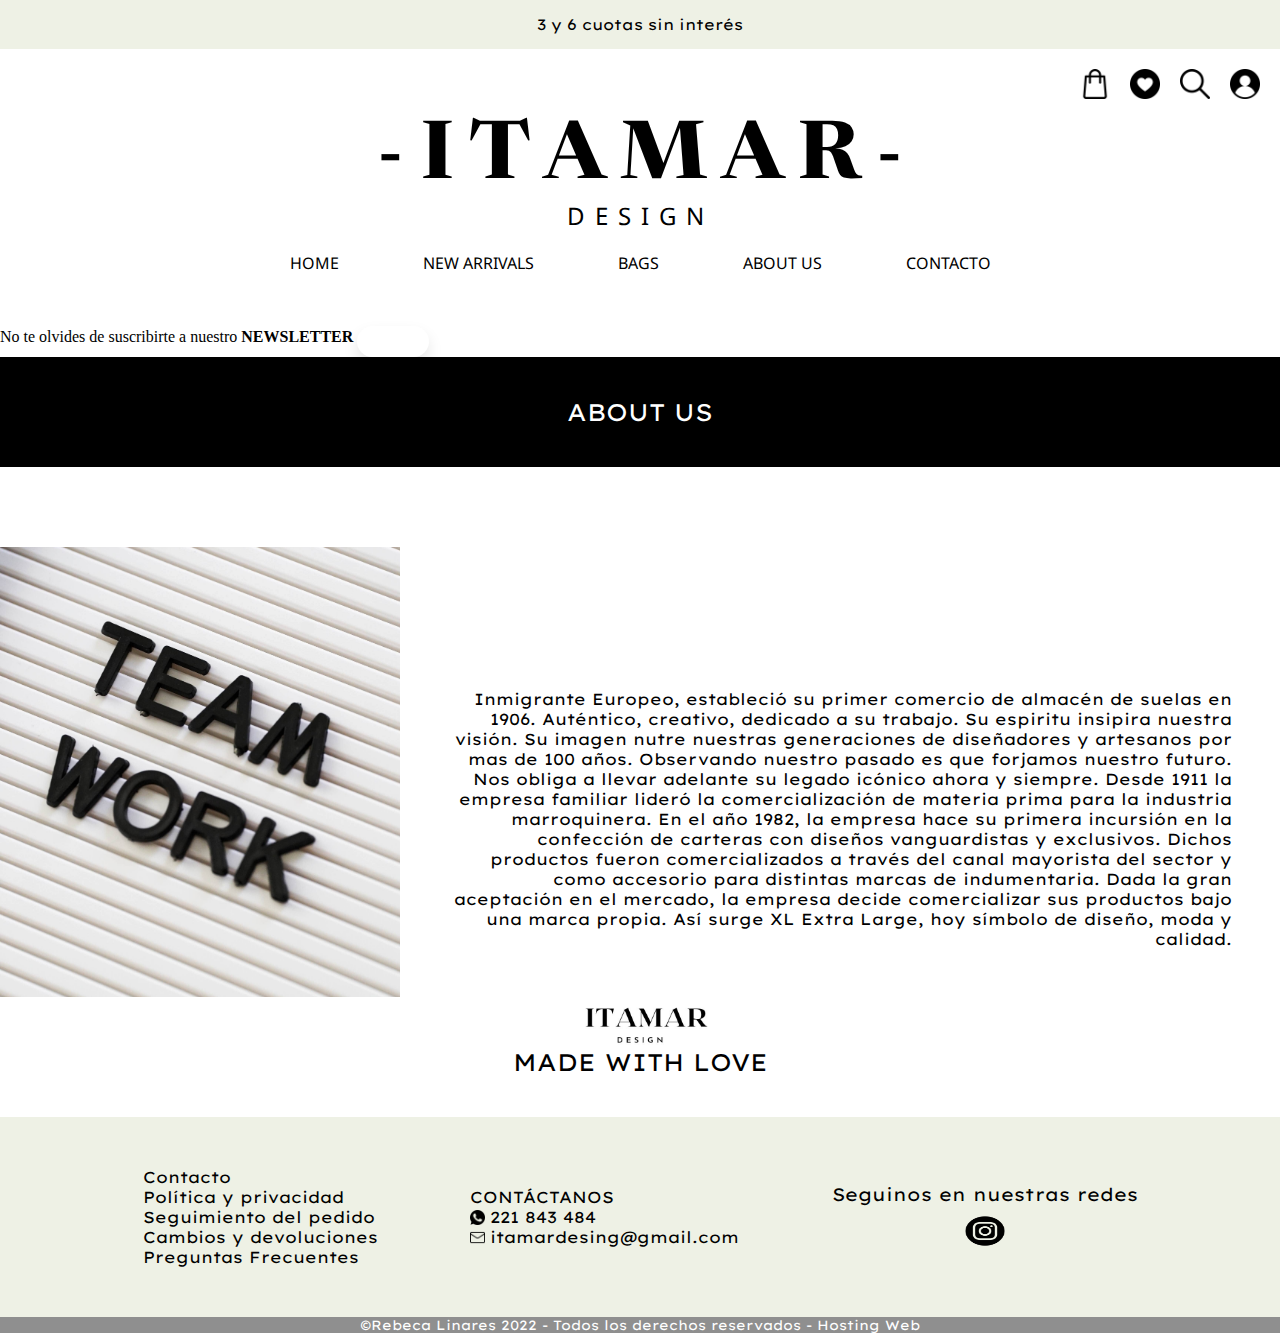
==== pages/aboutUs.html @ e6c92653 "modificaciones$" ====
<!DOCTYPE html>
<html lang="es">
<head>
<meta charset="UTF-8">
<meta http-equiv="X-UA-Compatible" content="IE=edge">
<meta name="viewport" content="width=device-width, initial-scale=1.0">

<!--titulo y descripcion-->
<title>AboutUs</title>
<meta name="descripcion" content="Conocé más de ITAMAR. Venta online de productos de marroquineria">
<meta name="keywords" content="carteras, bags, bolsos, diseño, marroquineria, cuero, cruelty free, riñoneras, bandoleras, toten, moda, mujer, women, design">
<link rel="stylesheet" href="../css/estilos.css">

<!--icono navegador-->
<link rel="icon" type="image/png" href="../img/ITAMAR.jpg"/>

<!--fuentes-->
<link rel="preconnect" href="https://fonts.googleapis.com">
<link rel="preconnect" href="https://fonts.gstatic.com" crossorigin>
<link href="https://fonts.googleapis.com/css2?family=Newsreader:opsz@6..72&display=swap" rel="stylesheet">

<link rel="preconnect" href="https://fonts.googleapis.com">
<link rel="preconnect" href="https://fonts.gstatic.com" crossorigin>
<link href="https://fonts.googleapis.com/css2?family=Newsreader:opsz@6..72&display=swap" rel="stylesheet">

<link rel="preconnect" href="https://fonts.googleapis.com">
<link rel="preconnect" href="https://fonts.gstatic.com" crossorigin>
<link href="https://fonts.googleapis.com/css2?family=Lexend+Exa:wght@200&family=Newsreader:opsz@6..72&family=Noto+Sans:wght@200&display=swap" rel="stylesheet">

 <!-- AOS -->
<link href="https://unpkg.com/aos@2.3.1/dist/aos.css" rel="stylesheet">

<!-- CSS only -->
<link href="https://cdn.jsdelivr.net/npm/bootstrap@5.2.0-beta1/dist/css/bootstrap.min.css" rel="stylesheet" integrity="sha384-0evHe/X+R7YkIZDRvuzKMRqM+OrBnVFBL6DOitfPri4tjfHxaWutUpFmBp4vmVor" crossorigin="anonymous">


</head>
<body class="body">
    <header class="header">
        <div class="encabezado__fijo">
            <p class="cuotas">3 y 6 cuotas sin interés</p>
            <div class="img__compras">
                <img src="../img/user.png" alt="usuario" height="50px" width="50px">
                <img src="../img/loupe.png" alt="búsqueda"  height="50px" width="50px">
                <img src="../img/favorite.png" alt="favoritos" height="50px" width="50px">
                <img src="../img/shop-bag.png" alt="compras"  height="50px" width="50px">
            </div>
            <h1>- I T A M A R - </a></h1>
            <p class="subtitulo">DESIGN</p>
        </div>
        
        
        <nav class="navbar">
            <ul>
                <li><a href="../index.html">HOME</a></li>
                <li><a href="newArrivals.html">NEW ARRIVALS</a></li>
                <li><a href="bags.html">BAGS</a></li>
                <li><a href="aboutUs.html">ABOUT US</a></li>
                <li><a href="contacto.html">CONTACTO</a></li>
            </ul>   
        </nav>
    </header>
    
    <main class="main"> 
        <div class="alert alert-warning alert-dismissible fade show text-center" role="alert">
            No te olvides de suscribirte a nuestro <strong>NEWSLETTER</strong>
            <button type="button" class="btn-close" data-bs-dismiss="alert" aria-label="Close"></button>
        </div>
        <div class="about">
            <p>ABOUT US</p>
        </div>
        <section data-aos="fade-up" data-aos-duration="2000" class="presentacion" > 
            <div class="nosotros">
                <img src="../img/work.jpg" alt=""width="400px" height="450px">
                <p class="presentacion__p">Inmigrante Europeo, estableció su primer comercio de almacén de suelas en 1906. Auténtico, creativo, dedicado a su trabajo. Su espiritu insipira nuestra visión. Su imagen nutre nuestras generaciones de diseñadores y artesanos por mas de 100 años. Observando nuestro pasado es que forjamos nuestro futuro. Nos obliga a llevar adelante su legado icónico ahora y siempre.
        
                    Desde 1911 la empresa familiar lideró la comercialización de materia prima para la industria marroquinera. En el año 1982, la empresa hace su primera incursión en la confección de carteras con diseños vanguardistas y exclusivos. Dichos productos fueron comercializados a través del canal mayorista del sector y como accesorio para distintas marcas de indumentaria.
                    
                    Dada la gran aceptación en el mercado, la empresa decide comercializar sus productos bajo una marca propia.
                    
                    Así surge XL Extra Large, hoy símbolo de diseño, moda y calidad.
                    
                </p>

        </section>
    </main> 

    <aside class="aside">
        <div class="aside__logo">
            <img src="/img/itamarlogo.jpg" alt="Logo" >
        </div>
        <div class="made">
            <p>MADE WITH LOVE</p>
        </div>
    </aside>

    <footer class="footer"> 
        <div class="footer__caja">
            <div class="pie__pagina">
                <ul>
                    <li>Contacto</li>
                    <li>Política y privacidad</li>
                    <li>Seguimiento del pedido</li>
                    <li>Cambios y devoluciones</li>
                    <li>Preguntas Frecuentes</li>
                </ul>
            </div>
            <div class="centro__pie"> 
                <ul>
                    <p>CONTÁCTANOS</p>
                        <div class="whatsapp">
                            <img src="../img/whatsapp.png" alt="whatsapp" height="15px" width="15px">
                            <li>221 843 484</li>
                        </div>
                        <div class="mail">
                            <img src="../img/email.png" alt="email" height="15px" width="15px">
                            <li>itamardesing@gmail.com</li>
                            
                        </div>
                </ul>
            </div> 
            <div class="seguinos">
                <ul>
                    <p>Seguinos en nuestras redes</p>
                    <a href="https://www.instagram.com/itamardesign_/"><img src="../img/instagram.png" alt="instagram" height="40px" width="40px"></a>
                </ul>
            </div>
        </div>
        <div>
            <p class="fijo">©Rebeca Linares 2022 - Todos los derechos reservados - Hosting Web</p>
        </div>
    </footer>
    <!-- JavaScript Bundle with Popper -->
<script src="https://cdn.jsdelivr.net/npm/bootstrap@5.2.0-beta1/dist/js/bootstrap.bundle.min.js" integrity="sha384-pprn3073KE6tl6bjs2QrFaJGz5/SUsLqktiwsUTF55Jfv3qYSDhgCecCxMW52nD2" crossorigin="anonymous"></script>
<script src="https://unpkg.com/aos@2.3.1/dist/aos.js"></script>
<script>
    AOS.init();
</script>
</body>
</html>
---- css/estilos.css ----
* {
  padding: 0;
  margin: 0;
  box-sizing: border-box;
}

button {
  padding: 1.3em 3em;
  font-size: 12px;
  text-transform: uppercase;
  letter-spacing: 2.5px;
  font-weight: 500;
  color: #000;
  background-color: #fff;
  border: none;
  border-radius: 45px;
  box-shadow: 0px 8px 15px rgba(0, 0, 0, 0.1);
  transition: all 0.3s ease 0s;
  cursor: pointer;
  outline: none;
}

button:hover {
  background-color: black;
  box-shadow: 0px 15px 20px rgba(255, 255, 255, 0.4);
  color: #fff;
  transform: translateY(-7px);
}

button:active {
  transform: translateY(-1px);
  color: white;
}

.header .encabezado__fijo h1 {
  text-align: center;
  font-size: 5rem;
  margin-top: 1.25rem;
  font-family: "Newsreader", serif;
}
.header .encabezado__fijo .cuotas {
  text-align: center;
  font-size: 15px;
  background-color: #EEF1E5;
  padding: 15px;
  font-family: "Lexend Exa", sans-serif;
}
.header .encabezado__fijo .img__compras {
  display: flex;
  flex-direction: row-reverse;
  align-items: center;
}
.header .encabezado__fijo .img__compras img {
  padding-right: 20px;
  padding-top: 20px;
}
.header .encabezado__fijo .subtitulo {
  font-size: 1.5rem;
  text-align: center;
  letter-spacing: 10px;
  font-family: "Noto Sans", sans-serif;
}
.header .navbar {
  list-style-type: none;
  width: 100%;
  text-align: none;
  justify-content: center;
  grid-area: navbar;
}
.header .navbar ul {
  width: 100%;
  list-style-type: none;
  text-align: center;
}
.header .navbar ul li {
  display: inline-flex;
  padding: 0px 20px 0px 20px;
}
.header .navbar ul li a {
  padding: 1.25rem;
  text-decoration: none;
  color: black;
  font-family: "Noto Sans", sans-serif;
}
.header .navbar ul li:hover {
  background-color: rgb(243, 240, 241);
}

@media screen and (max-width: 763px) {
  .header .encabezado__fijo h1 {
    font-size: 3.5rem;
  }
  .header .encabezado__fijo .subtitulo {
    font-size: 1rem;
  }
  .header .navbar ul li a {
    padding: 1rem;
  }
}
.main .fondo__principal {
  display: flex;
  align-items: center;
  justify-content: center;
  text-align: center;
  flex-direction: column;
  height: 50rem;
  color: white;
  background-image: url(../../img/imagenprincipal.jpg);
  background-repeat: no-repeat;
  background-size: cover;
  background-position: center;
  font-size: xx-large;
  font-family: "Lexend Exa", sans-serif;
}
.main .nueva {
  font-size: 5rem;
  text-align: center;
}
.main .coleccion {
  text-align: center;
  font-size: 2.5rem;
}
.main button {
  margin-top: 2rem;
}
.main .promociones {
  background-color: #EEF1E5;
  font-family: "Lexend Exa", sans-serif;
}
.main .promociones .promos__contenedor {
  display: grid;
  margin: 0 auto;
  grid-template-columns: repeat(3, 1fr);
  justify-content: center;
}
.main .promociones .promos__contenedor .promos__item {
  display: flex;
  flex-direction: column;
  justify-content: center;
  align-items: center;
  text-align: center;
  padding: 1rem;
}
.main .promociones .promos__contenedor .promos__item .promos__toppic {
  margin: auto;
  padding: 1rem;
  color: #2D2D2D;
  font-size: 14px;
  font-style: normal;
  text-align: center;
}

@media screen and (max-width: 763px) {
  .main .fondo__principal {
    height: 40rem;
  }
  .main .nueva {
    font-size: 4rem;
    text-align: center;
  }
  .main .coleccion {
    text-align: center;
    font-size: 2rem;
  }
  .main .promociones .promos__contenedor {
    display: flex;
    flex-direction: column;
    align-items: center;
    text-align: center;
  }
}
@media screen and (max-width: 585px) {
  .main .fondo__principal {
    height: 35rem;
  }
  .main .nueva {
    font-size: 2rem;
    text-align: center;
  }
  .main .coleccion {
    text-align: center;
    font-size: 1rem;
  }
}
.aside {
  background-color: white;
}
.aside .descubre {
  font-size: xx-large;
  padding: 70px;
  background-image: url(../img/segundafotoprin.jpg);
  overflow: hidden;
  background-size: cover;
  background-repeat: no-repeat;
  background-position: center;
  height: 488px;
  width: 80%;
  margin: 5% auto;
  align-items: center;
  justify-content: center;
  display: flex;
}
.aside .descubre button a {
  text-decoration: none;
  font-family: "Lexend Exa", sans-serif;
}
.aside .descubre button a:hover {
  color: white;
}
.aside .aside__logo {
  display: flex;
  justify-content: center;
  align-items: center;
}
.aside .aside__logo img {
  width: 170px;
  height: 50px;
}
.aside .made p {
  text-align: center;
  padding-bottom: 40px;
  font-size: x-large;
  font-family: "Lexend Exa", sans-serif;
}
.aside .news {
  background-color: black;
  color: white;
  text-align: center;
  padding: 50px;
}
.aside .news p {
  font-family: "Lexend Exa", sans-serif;
}
.aside .news input[type=text], .aside .news select, .aside .news textarea {
  width: 100%;
  padding: 12px;
  border: 1px solid #ccc;
  border-radius: 20px;
  resize: vertical;
  font-family: "Lexend Exa", sans-serif;
  font-size: medium;
}
.aside .news label {
  padding: 12px 12px 12px 0;
  display: inline-block;
  font-family: "Lexend Exa", sans-serif;
}
.aside .news input[type=Enviar] {
  background-color: #04AA6D;
  color: white;
  padding: 12px 20px;
  border: none;
  border-radius: 4px;
  cursor: pointer;
  float: right;
}
.aside .news input[type=Enviar]:hover {
  background-color: #45a049;
}

@media screen and (max-width: 600px) {
  .descubre {
    height: 300px;
    width: 80%;
  }
  .descubre p {
    margin-top: 30px;
  }
}
@media (max-width: 391px) {
  .descubre {
    height: 220px;
    width: 85%;
  }
  .descubre p {
    margin-top: -18px;
  }
}
.footer {
  background-color: #EEF1E5;
  position: relative;
  justify-content: center;
}
.footer li {
  list-style-type: none;
}
.footer .footer__caja {
  display: flex;
  margin: 0% auto;
  flex-direction: row;
  width: 100%;
  flex-wrap: wrap;
  justify-content: space-evenly;
  align-items: center;
  padding: 50px;
}
.footer .footer__caja .pie__pagina {
  font-family: "Lexend Exa", sans-serif;
}
.footer .footer__caja .centro__pie {
  font-family: "Lexend Exa", sans-serif;
}
.footer .footer__caja .centro__pie .whatsapp {
  display: flex;
  flex-direction: row;
  justify-content: flex-start;
  align-items: center;
  flex-wrap: nowrap;
}
.footer .footer__caja .centro__pie .whatsapp li {
  padding-left: 5px;
}
.footer .footer__caja .centro__pie .mail {
  display: flex;
  flex-direction: row;
  justify-content: flex-start;
  align-items: center;
  flex-wrap: nowrap;
}
.footer .footer__caja .centro__pie .mail li {
  padding-left: 5px;
}
.footer .footer__caja .seguinos {
  font-family: "Lexend Exa", sans-serif;
  font-size: large;
}
.footer .footer__caja .seguinos ul {
  display: flex;
  flex-direction: column;
  align-items: center;
}
.footer .footer__caja .seguinos ul img {
  padding-top: 10px;
}
.footer .fijo {
  text-align: center;
  background-color: #8f8f8f;
  color: white;
  font-size: smaller;
  font-family: "Lexend Exa", sans-serif;
}

@media screen and (max-width: 763px) {
  .footer .footer__caja {
    display: flex;
    flex-direction: column;
    align-items: center;
    text-align: center;
  }
  .footer .footer__caja .centro__pie {
    padding-top: 1.5rem;
  }
  .footer .footer__caja .seguinos {
    padding-top: 1.5rem;
  }
}
.main .new__arrivals {
  background-color: black;
  padding: 45px;
  text-align: center;
}
.main .new__arrivals b {
  font-size: x-large;
  color: white;
  font-family: "Lexend Exa", sans-serif;
}
.main .new__arrivals__a {
  background-color: #E6D64B;
}
.main .new__arrivals__a .p1 {
  font-size: 80px;
  font-family: "Lexend Exa", sans-serif;
  color: white;
  text-shadow: 0 0 12px #000;
  padding-left: 10rem;
}
.main .new__arrivals__a .p2 {
  font-size: 80px;
  font-family: "Lexend Exa", sans-serif;
  color: white;
  text-align: right;
  text-shadow: 0 0 12px #000;
  padding-right: 10rem;
}
.main .contenido {
  background-color: white;
  width: 95%;
  display: grid;
  grid-template-columns: 1fr 1fr 1fr 1fr;
  grid-auto-rows: 1fr;
  grid-gap: 20px;
  margin: 55px;
}
.main .contenido .gridItem {
  width: 18.75rem;
}
.main .contenido img {
  width: 80%;
  height: 100%;
}

/*INICIO RESPONSIVE NEW ARRIVAL*/
@media screen and (max-width: 763px) {
  .main .new__arrivals__a .p1 {
    font-size: 60px;
    padding-left: 8rem;
  }
  .main .new__arrivals__a .p2 {
    font-size: 60px;
    padding-left: 8rem;
  }
  .main .contenido {
    background-color: white;
    width: 100%;
    display: grid;
    grid-template-columns: 1fr 1fr;
    grid-auto-rows: 1fr;
    grid-gap: 10px;
    margin: 40px;
  }
}
@media screen and (max-width: 585px) {
  .main .new__arrivals__a .p1 {
    font-size: 40px;
    padding-left: 8rem;
  }
  .main .new__arrivals__a .p2 {
    font-size: 40px;
    padding-left: 10rem;
  }
}
@media screen and (max-width: 491px) {
  .main .new__arrivals__a .p1 {
    font-size: 35px;
    padding-left: 3rem;
  }
  .main .new__arrivals__a .p2 {
    font-size: 35px;
    padding-left: 10rem;
  }
}
.main .bags {
  background-color: black;
  padding: 40px;
}
.main .bags p {
  font-size: x-large;
  color: white;
  font-family: "Lexend Exa", sans-serif;
  text-align: center;
}
.main .CardVenta {
  background-color: #F9F8F8;
  padding: 1rem;
}
.main .CardVenta .container-fluid .row .cardVenta__contenedor {
  background-color: #F9F8F8;
  display: flex;
  margin: 0 auto;
  justify-content: space-evenly;
  position: relative;
  height: 100%;
}
.main .CardVenta .container-fluid .row .cardVenta__contenedor .card__contenedor {
  border-radius: 10px 10px 10px 10px;
  box-shadow: 0;
  transform: scale(0.95);
  transition: box-shadow 0.5s, transform 0.5s;
}
.main .CardVenta .container-fluid .row .cardVenta__contenedor .CardVenta__producto {
  display: flex;
  margin: 0 auto;
  justify-content: baseline;
  align-content: center;
  position: relative;
}
.main .CardVenta .container-fluid .row .cardVenta__contenedor .CardVenta__producto img {
  width: 250px;
  height: 350px;
}
.main .CardVenta .container-fluid .row .cardVenta__contenedor .CardVenta__producto button {
  margin-top: 20px;
}

/*INICIO RESPONSIVE BAGS*/
@media screen and (max-width: 600px) {
  .cardVenta__contenedor {
    grid-template-columns: repeat(2, 1fr);
    gap: 1rem;
    height: auto;
  }
}
@media screen and (max-width: 391px) {
  .cardVenta__contenedor {
    grid-template-columns: repeat(1, 1fr);
    gap: 0rem;
  }
}
.main .about {
  background-color: black;
  padding: 40px;
}
.main .about p {
  font-size: x-large;
  color: white;
  font-family: "Lexend Exa", sans-serif;
  text-align: center;
}
.main .presentacion .nosotros {
  background-color: white;
  display: flex;
  flex-direction: row;
  flex-wrap: nowrap;
  align-content: center;
  justify-content: space-evenly;
  align-items: flex-end;
  margin-top: 5rem;
}
.main .presentacion .nosotros .presentacion__p {
  font-family: "Lexend Exa", sans-serif;
  margin: 3rem;
  font-size: medium;
  text-align: right;
}

/*INICIO RESPONSIVE ABOUTUS*/
@media screen and (max-width: 600px) {
  .presentacion--invertido, .presentacion__contenedor {
    padding: 1rem;
    grid-template-columns: 1fr;
  }
  .img__work {
    width: 300px;
    height: 300px;
  }
  .img__contenedor {
    display: flex;
    flex-direction: row;
    justify-content: space-evenly;
  }
}
.main .contacto {
  background-color: black;
  padding: 40px;
}
.main .contacto p {
  font-size: x-large;
  color: white;
  font-family: "Lexend Exa", sans-serif;
  text-align: center;
}
.main .contacto__form {
  padding-top: 50px;
  padding-left: 100px;
  padding-right: 100px;
  padding-bottom: 100px;
}
.main .contacto__form .caja__form form {
  margin: 50px;
}
.main .contacto__form .caja__form form label {
  padding: 12px 12px 12px 0;
  display: inline-block;
  font-family: "Lexend Exa", sans-serif;
}
.main .contacto__form .caja__form form input[type=Enviar] {
  background-color: #04AA6D;
  color: white;
  padding: 12px 20px;
  border: none;
  border-radius: 4px;
  cursor: pointer;
  float: right;
}
.main .contacto__form .caja__form form input[type=text], .main .contacto__form .caja__form form select, .main .contacto__form .caja__form form textarea {
  width: 100%;
  padding: 12px;
  border: 1px solid #ccc;
  border-radius: 20px;
  resize: vertical;
  font-family: "Lexend Exa", sans-serif;
  font-size: medium;
}
.main .contacto__form .caja__form form input[type=Enviar]:hover {
  background-color: #45a049;
}

@media screen and (max-width: 391px) {
  .contacto {
    padding-top: 0px;
    padding-left: 30px;
    padding-right: 15px;
  }
}/*# sourceMappingURL=estilos.css.map */
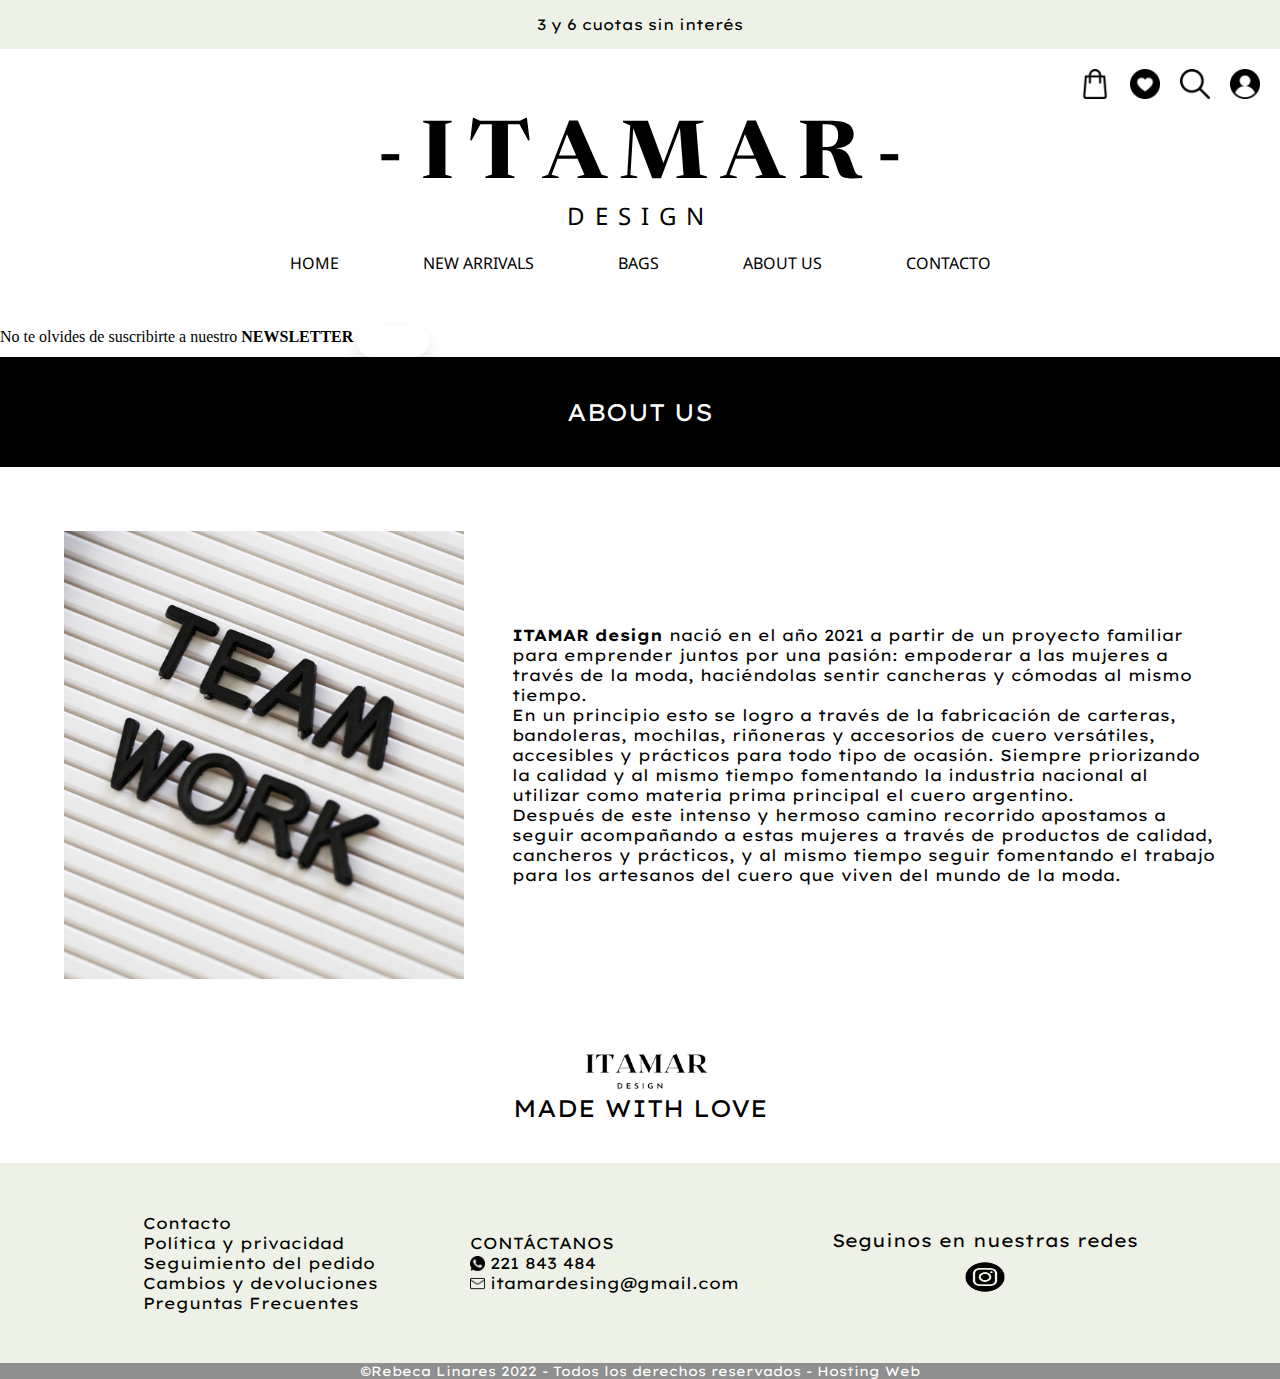
==== commit 7de6471e: "cambios" ====
--- a/pages/aboutUs.html
+++ b/pages/aboutUs.html
@@ -9,7 +9,6 @@
 <title>AboutUs</title>
 <meta name="descripcion" content="Conocé más de ITAMAR. Venta online de productos de marroquineria">
 <meta name="keywords" content="carteras, bags, bolsos, diseño, marroquineria, cuero, cruelty free, riñoneras, bandoleras, toten, moda, mujer, women, design">
-<link rel="stylesheet" href="../css/estilos.css">
 
 <!--icono navegador-->
 <link rel="icon" type="image/png" href="../img/ITAMAR.jpg"/>
@@ -27,11 +26,14 @@
 <link rel="preconnect" href="https://fonts.gstatic.com" crossorigin>
 <link href="https://fonts.googleapis.com/css2?family=Lexend+Exa:wght@200&family=Newsreader:opsz@6..72&family=Noto+Sans:wght@200&display=swap" rel="stylesheet">
 
- <!-- AOS -->
+<!-- AOS -->
 <link href="https://unpkg.com/aos@2.3.1/dist/aos.css" rel="stylesheet">
 
 <!-- CSS only -->
 <link href="https://cdn.jsdelivr.net/npm/bootstrap@5.2.0-beta1/dist/css/bootstrap.min.css" rel="stylesheet" integrity="sha384-0evHe/X+R7YkIZDRvuzKMRqM+OrBnVFBL6DOitfPri4tjfHxaWutUpFmBp4vmVor" crossorigin="anonymous">
+
+<link rel="stylesheet" href="../css/estilos.css">
+
 
 
 </head>
@@ -71,18 +73,14 @@
         </div>
         <section data-aos="fade-up" data-aos-duration="2000" class="presentacion" > 
             <div class="nosotros">
-                <img src="../img/work.jpg" alt=""width="400px" height="450px">
-                <p class="presentacion__p">Inmigrante Europeo, estableció su primer comercio de almacén de suelas en 1906. Auténtico, creativo, dedicado a su trabajo. Su espiritu insipira nuestra visión. Su imagen nutre nuestras generaciones de diseñadores y artesanos por mas de 100 años. Observando nuestro pasado es que forjamos nuestro futuro. Nos obliga a llevar adelante su legado icónico ahora y siempre.
-        
-                    Desde 1911 la empresa familiar lideró la comercialización de materia prima para la industria marroquinera. En el año 1982, la empresa hace su primera incursión en la confección de carteras con diseños vanguardistas y exclusivos. Dichos productos fueron comercializados a través del canal mayorista del sector y como accesorio para distintas marcas de indumentaria.
-                    
-                    Dada la gran aceptación en el mercado, la empresa decide comercializar sus productos bajo una marca propia.
-                    
-                    Así surge XL Extra Large, hoy símbolo de diseño, moda y calidad.
+                <img src="../img/work.jpg" alt="">
+                <p class="presentacion__p"> <b>ITAMAR design</b> nació en el año 2021 a partir de un proyecto familiar para emprender juntos por una pasión: empoderar a las mujeres a través de la moda, haciéndolas sentir cancheras y cómodas al mismo tiempo.<br>
+                    En un principio esto se logro a través de la fabricación de carteras, bandoleras, mochilas, riñoneras y accesorios de cuero versátiles, accesibles y prácticos para todo tipo de ocasión. Siempre priorizando la calidad y al mismo tiempo fomentando la industria nacional al utilizar como materia prima principal el cuero argentino.<br>
+                    Después de este intenso y hermoso camino recorrido apostamos a seguir acompañando a estas mujeres a través de productos de calidad, cancheros y prácticos, y al mismo tiempo seguir fomentando el trabajo para los artesanos del cuero que viven del mundo de la moda.
                     
                 </p>
+        </section>
 
-        </section>
     </main> 
 
     <aside class="aside">
--- a/css/estilos.css
+++ b/css/estilos.css
@@ -105,7 +105,7 @@
   flex-direction: column;
   height: 50rem;
   color: white;
-  background-image: url(../../img/imagenprincipal.jpg);
+  background-image: url(../img/imagenprincipal.jpg);
   background-repeat: no-repeat;
   background-size: cover;
   background-position: center;
@@ -439,6 +439,9 @@
     padding-left: 10rem;
   }
 }
+.main {
+  /*INICIO RESPONSIVE BAGS*/
+}
 .main .bags {
   background-color: black;
   padding: 40px;
@@ -449,53 +452,28 @@
   font-family: "Lexend Exa", sans-serif;
   text-align: center;
 }
-.main .CardVenta {
+.main .cards {
   background-color: #F9F8F8;
-  padding: 1rem;
-}
-.main .CardVenta .container-fluid .row .cardVenta__contenedor {
-  background-color: #F9F8F8;
-  display: flex;
-  margin: 0 auto;
-  justify-content: space-evenly;
-  position: relative;
-  height: 100%;
-}
-.main .CardVenta .container-fluid .row .cardVenta__contenedor .card__contenedor {
-  border-radius: 10px 10px 10px 10px;
-  box-shadow: 0;
-  transform: scale(0.95);
-  transition: box-shadow 0.5s, transform 0.5s;
-}
-.main .CardVenta .container-fluid .row .cardVenta__contenedor .CardVenta__producto {
-  display: flex;
-  margin: 0 auto;
-  justify-content: baseline;
-  align-content: center;
-  position: relative;
-}
-.main .CardVenta .container-fluid .row .cardVenta__contenedor .CardVenta__producto img {
-  width: 250px;
-  height: 350px;
-}
-.main .CardVenta .container-fluid .row .cardVenta__contenedor .CardVenta__producto button {
-  margin-top: 20px;
-}
-
-/*INICIO RESPONSIVE BAGS*/
-@media screen and (max-width: 600px) {
-  .cardVenta__contenedor {
-    grid-template-columns: repeat(2, 1fr);
-    gap: 1rem;
-    height: auto;
-  }
-}
-@media screen and (max-width: 391px) {
-  .cardVenta__contenedor {
-    grid-template-columns: repeat(1, 1fr);
-    gap: 0rem;
-  }
-}
+  display: flex;
+  flex-wrap: wrap;
+  justify-content: space-around;
+}
+.main .cards .card {
+  align-items: center;
+}
+.main .cards .card .card-body .card-title {
+  text-align: center;
+}
+@media screen and (max-width: 1250px) {
+  .main .main .CardVenta .container-fluid .row .cardVenta__contenedor {
+    display: flex;
+    margin: 0 auto;
+    position: relative;
+    height: 100%;
+    flex-direction: column;
+  }
+}
+
 .main .about {
   background-color: black;
   padding: 40px;
@@ -513,30 +491,26 @@
   flex-wrap: nowrap;
   align-content: center;
   justify-content: space-evenly;
-  align-items: flex-end;
-  margin-top: 5rem;
+  align-items: center;
+  margin: 4rem;
+}
+.main .presentacion .nosotros img {
+  width: 25rem;
+  height: 28rem;
 }
 .main .presentacion .nosotros .presentacion__p {
   font-family: "Lexend Exa", sans-serif;
-  margin: 3rem;
-  font-size: medium;
-  text-align: right;
+  margin-left: 3rem;
 }
 
 /*INICIO RESPONSIVE ABOUTUS*/
-@media screen and (max-width: 600px) {
-  .presentacion--invertido, .presentacion__contenedor {
-    padding: 1rem;
-    grid-template-columns: 1fr;
-  }
-  .img__work {
-    width: 300px;
-    height: 300px;
-  }
-  .img__contenedor {
-    display: flex;
-    flex-direction: row;
-    justify-content: space-evenly;
+@media screen and (max-width: 1100px) {
+  .main .presentacion .nosotros {
+    flex-direction: column;
+  }
+  .main .presentacion .nosotros .presentacion__p {
+    margin-top: 5rem;
+    margin-left: 0rem;
   }
 }
 .main .contacto {
@@ -550,10 +524,7 @@
   text-align: center;
 }
 .main .contacto__form {
-  padding-top: 50px;
-  padding-left: 100px;
-  padding-right: 100px;
-  padding-bottom: 100px;
+  padding: 50px 100px 100px 100px;
 }
 .main .contacto__form .caja__form form {
   margin: 50px;
@@ -585,10 +556,13 @@
   background-color: #45a049;
 }
 
-@media screen and (max-width: 391px) {
-  .contacto {
-    padding-top: 0px;
-    padding-left: 30px;
-    padding-right: 15px;
+@media screen and (max-width: 585px) {
+  .main .contacto__form {
+    padding: 25px 50px 50px 50px;
+  }
+}
+@media screen and (max-width: 585px) {
+  .main .contacto__form {
+    padding: 25px 25px 25px 50px;
   }
 }/*# sourceMappingURL=estilos.css.map */